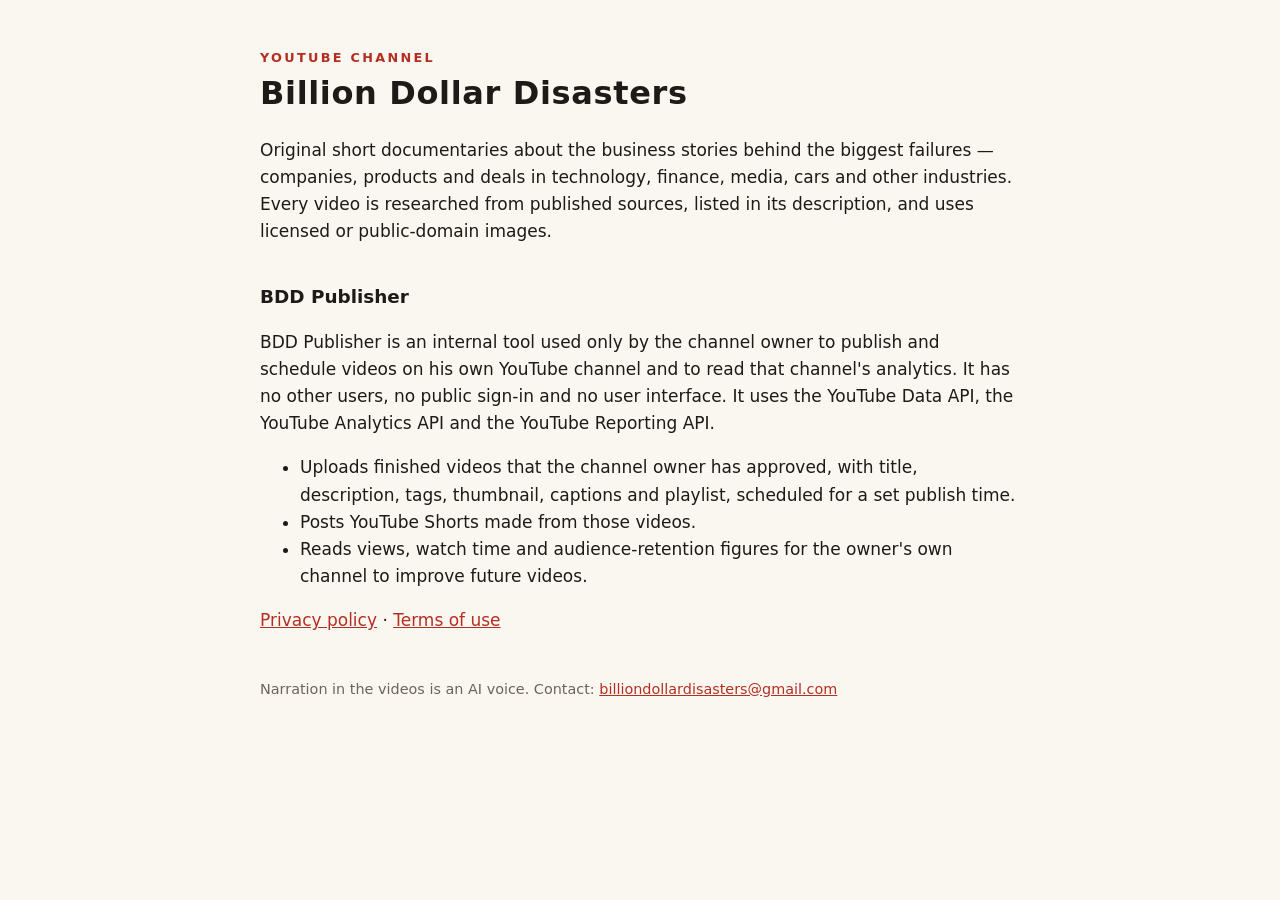
==== index.html @ 6afd6100 "Channel site: about, privacy policy, terms (for the YouTube API audit) Co-Authored-By: Claude Opus 5" ====
<!doctype html><html lang="en"><head><meta charset="utf-8"><meta name="viewport" content="width=device-width,initial-scale=1">
<title>Billion Dollar Disasters</title><link rel="stylesheet" href="style.css"></head><body><main>
<div class="k">YouTube channel</div>
<h1>Billion Dollar Disasters</h1>
<p>Original short documentaries about the business stories behind the biggest failures — companies, products and deals in technology, finance, media, cars and other industries. Every video is researched from published sources, listed in its description, and uses licensed or public-domain images.</p>
<h2>BDD Publisher</h2>
<p>BDD Publisher is an internal tool used only by the channel owner to publish and schedule videos on his own YouTube channel and to read that channel's analytics. It has no other users, no public sign-in and no user interface. It uses the YouTube Data API, the YouTube Analytics API and the YouTube Reporting API.</p>
<ul>
<li>Uploads finished videos that the channel owner has approved, with title, description, tags, thumbnail, captions and playlist, scheduled for a set publish time.</li>
<li>Posts YouTube Shorts made from those videos.</li>
<li>Reads views, watch time and audience-retention figures for the owner's own channel to improve future videos.</li>
</ul>
<p><a href="privacy.html">Privacy policy</a> · <a href="terms.html">Terms of use</a></p>
<footer>Narration in the videos is an AI voice. Contact: <a href="mailto:billiondollardisasters@gmail.com">billiondollardisasters@gmail.com</a></footer>
</main></body></html>
---- style.css ----
:root{--bg:#0f0e0d;--fg:#ede5d3;--muted:#9a9183;--accent:#d23a2c}
@media (prefers-color-scheme: light){:root{--bg:#faf7f1;--fg:#1d1a17;--muted:#6b645a;--accent:#b52e22}}
body{margin:0;background:var(--bg);color:var(--fg);font:17px/1.6 system-ui,-apple-system,Segoe UI,Roboto,sans-serif}
main{max-width:760px;margin:0 auto;padding:48px 16px}
h1{font-size:2rem;margin:0 0 .25em;letter-spacing:.02em}h2{font-size:1.15rem;margin-top:2em}
.k{color:var(--accent);text-transform:uppercase;letter-spacing:.18em;font-size:.8rem;font-weight:600}
a{color:var(--accent)}p,li{color:var(--fg)}small,.m{color:var(--muted)}
footer{margin-top:3em;color:var(--muted);font-size:.9rem}
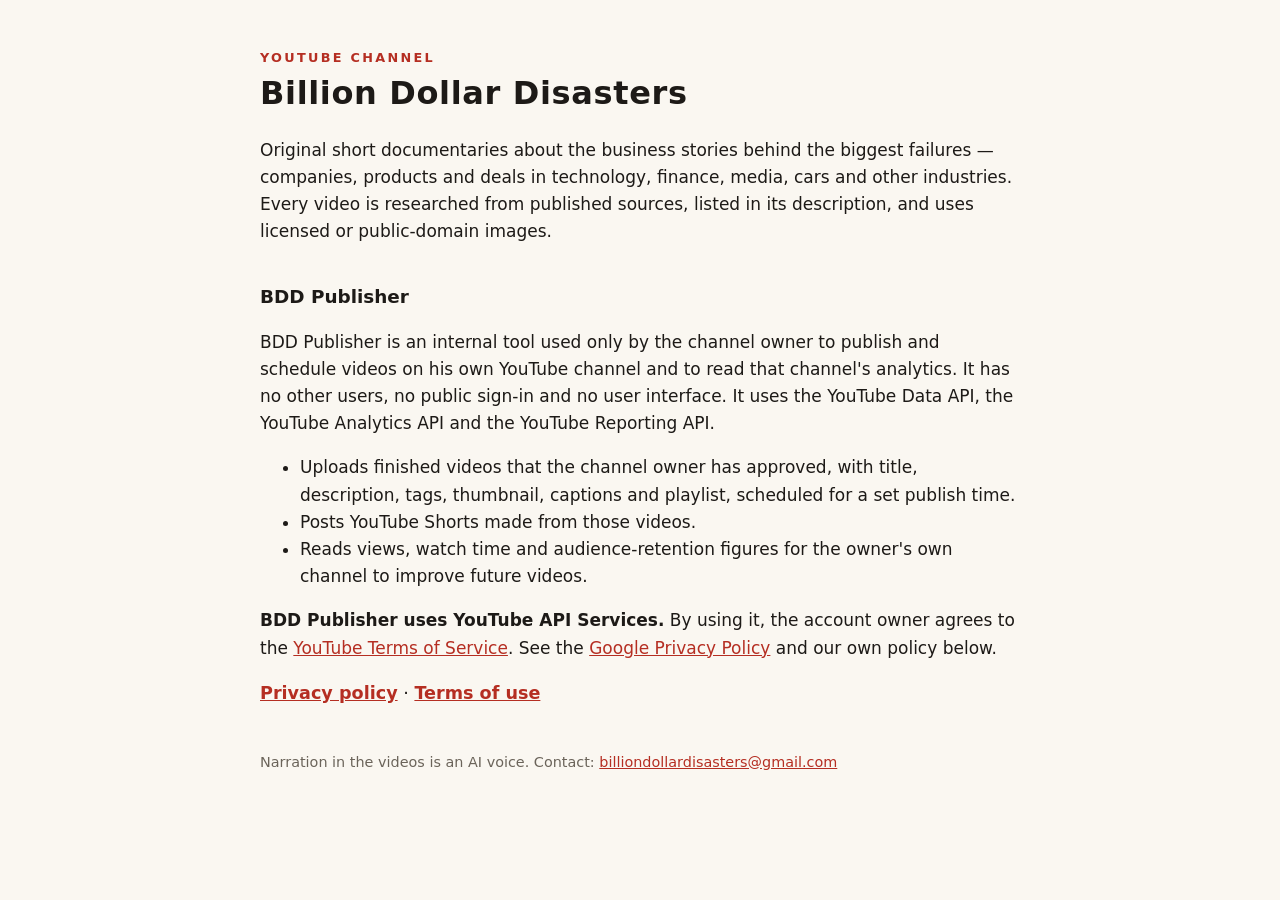
==== commit ae236219: "State YouTube API Services use prominently on home and privacy pages Co-Authored-By: Claude Opus 5.5" ====
--- a/index.html
+++ b/index.html
@@ -10,6 +10,7 @@
 <li>Posts YouTube Shorts made from those videos.</li>
 <li>Reads views, watch time and audience-retention figures for the owner's own channel to improve future videos.</li>
 </ul>
-<p><a href="privacy.html">Privacy policy</a> · <a href="terms.html">Terms of use</a></p>
+<p><b>BDD Publisher uses YouTube API Services.</b> By using it, the account owner agrees to the <a href="https://www.youtube.com/t/terms">YouTube Terms of Service</a>. See the <a href="https://policies.google.com/privacy">Google Privacy Policy</a> and our own policy below.</p>
+<p style="font-size:1.1rem"><a href="privacy.html"><b>Privacy policy</b></a> · <a href="terms.html"><b>Terms of use</b></a></p>
 <footer>Narration in the videos is an AI voice. Contact: <a href="mailto:billiondollardisasters@gmail.com">billiondollardisasters@gmail.com</a></footer>
 </main></body></html>
